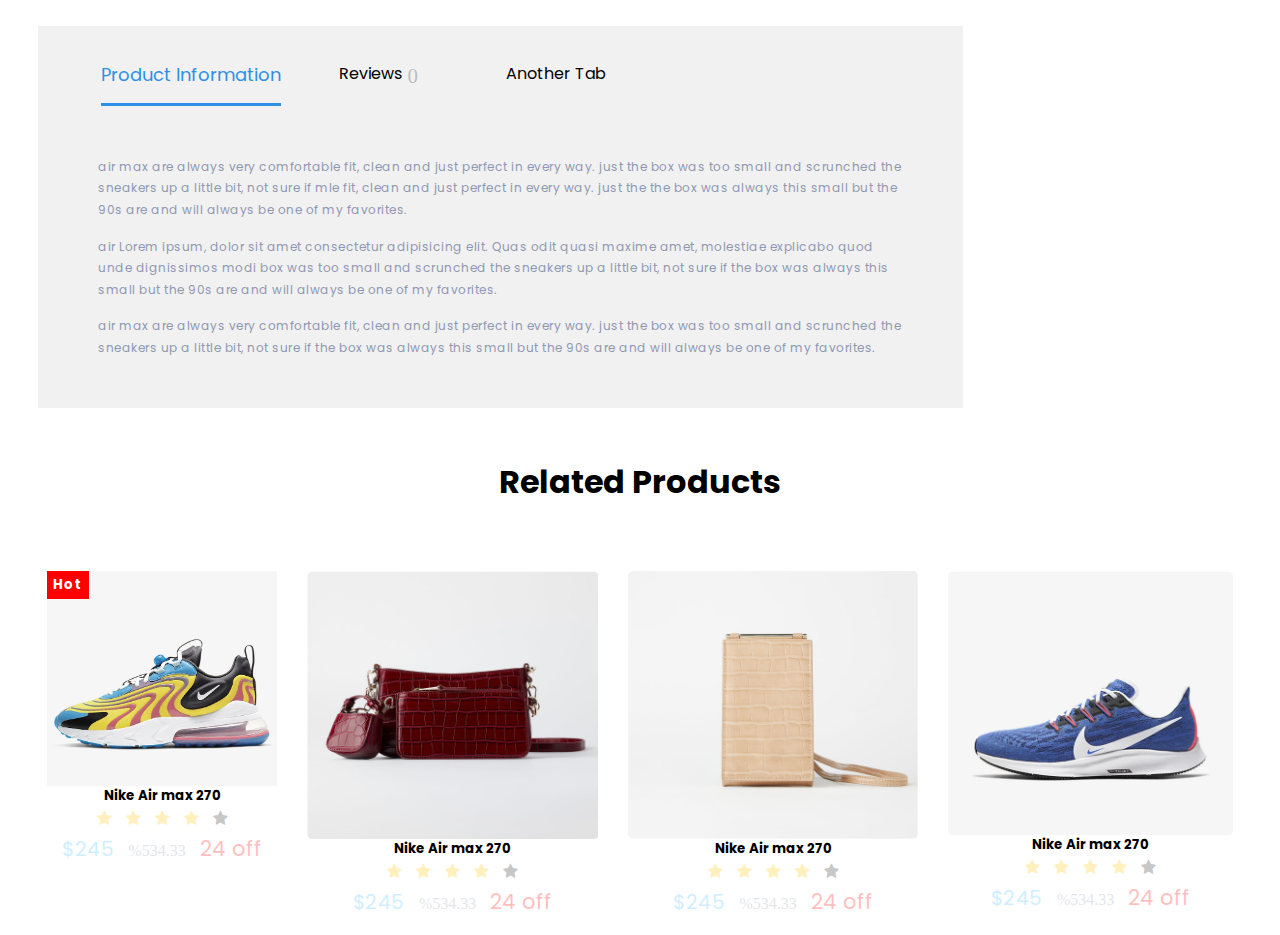
==== ProductPage/Product-page-2-Asadbek/index.html @ 184ba3da "Add files via upload" ====
<html lang="en">
  <head>
    <meta charset="UTF-8" />
    <meta http-equiv="X-UA-Compatible" content="IE=edge" />
    <meta name="viewport" content="width=device-width, initial-scale=1.0" />
    <title>Document</title>
    <link rel="stylesheet" href="./style.css" />
    <link rel="preconnect" href="https://fonts.googleapis.com" />
    <link rel="preconnect" href="https://fonts.gstatic.com" crossorigin />
    <link
      href="https://fonts.googleapis.com/css2?family=Poppins:wght@200;300;500&family=Rubik:ital,wght@0,400;0,500;1,700&display=swap"
      rel="stylesheet"
    />
    <link
      rel="stylesheet"
      href="https://cdnjs.cloudflare.com/ajax/libs/font-awesome/4.7.0/css/font-awesome.min.css"
    />
  </head>
  <body>
    <main>
      <div>
        <div class="navbar">
          <ul class="navs">
            <li class="active">Product Information</li>
            <li class="nav">Reviews <span>0</span></li>
            <li class="nav">Another Tab</li>
          </ul>
        </div>
      </div>

      <div class="contents">
        <p class="content">
          air max are always very comfortable fit, clean and just perfect in
          every way. just the box was too small and scrunched the sneakers up a
          little bit, not sure if mle fit, clean and just perfect in every way.
          just the the box was always this small but the 90s are and will always
          be one of my favorites.
        </p>
        <p class="content">
          air Lorem ipsum, dolor sit amet consectetur adipisicing elit. Quas
          odit quasi maxime amet, molestiae explicabo quod unde dignissimos modi
          box was too small and scrunched the sneakers up a little bit, not sure
          if the box was always this small but the 90s are and will always be
          one of my favorites.
        </p>
        <p class="content">
          air max are always very comfortable fit, clean and just perfect in
          every way. just the box was too small and scrunched the sneakers up a
          little bit, not sure if the box was always this small but the 90s are
          and will always be one of my favorites.
        </p>
      </div>
    </main>

    <section>
      <h1>Related Products</h1>
      <div class="product-lists">
        <div class="product-list">
          <img
            style="width: 230px; height: 215px; object-fit: cover"
            src="./imgs/yellowLineShoe.png"
            alt=""
          />
          <h5 class="hotPrice">Hot</h5>
          <h5>Nike Air max 270</h5>
          <p class="star">
            <span class="fa fa-star checked"></span>
            <span class="fa fa-star checked"></span>
            <span class="fa fa-star checked"></span>
            <span class="fa fa-star checked"></span>
            <span class="fa fa-star"></span>
          </p>
          <div>
            <span class="price">$245</span>
            <span class="lowed">%534.33</span>
            <span id="hot">24 off</span>
          </div>
        </div>
        <div class="product-list">
          <img src="./imgs/darkredBag.png" alt="" />
          <h5>Nike Air max 270</h5>
          <p class="star">
            <span class="fa fa-star checked"></span>
            <span class="fa fa-star checked"></span>
            <span class="fa fa-star checked"></span>
            <span class="fa fa-star checked"></span>
            <span class="fa fa-star"></span>
          </p>
          <p>
            <span class="price">$245</span>
            <span class="lowed">%534.33</span>
            <span id="hot">24 off</span>
          </p>
        </div>
        <div class="product-list">
          <img src="./imgs/womanBagWhite.png" alt="" />
          <h5>Nike Air max 270</h5>
          <p class="star">
            <span class="fa fa-star checked"></span>
            <span class="fa fa-star checked"></span>
            <span class="fa fa-star checked"></span>
            <span class="fa fa-star checked"></span>
            <span class="fa fa-star"></span>
          </p>
          <p>
            <span class="price">$245</span>
            <span class="lowed">%534.33</span>
            <span id="hot">24 off</span>
          </p>
        </div>
        <div class="product-list">
          <img src="./imgs/blueShoeSide.png" alt="" />
          <h5>Nike Air max 270</h5>
          <p class="star">
            <span class="fa fa-star checked"></span>
            <span class="fa fa-star checked"></span>
            <span class="fa fa-star checked"></span>
            <span class="fa fa-star checked"></span>
            <span class="fa fa-star"></span>
          </p>
          <p>
            <span class="price">$245</span>
            <span class="lowed">%534.33</span>
            <span id="hot">24 off</span>
          </p>
        </div>
      </div>
    </section>
  </body>
</html>
---- ProductPage/Product-page-2-Asadbek/style.css ----
* {
  padding: 0;
  margin: 0;
  box-sizing: border-box;
}

body {
  font-family: "Poppins", sans-serif;
}

ul.navs {
  display: flex;
  list-style-type: none;
  padding: 2% 5%;
  /* border-bottom: 3px solid #2e90e5; */
}

ul li {
  display: flex;
  list-style-type: none;
  margin: 2%;
}

main {
  margin: 2% 5% 0 3%;
  height: 382.79931640625px;
  width: 924.5838623046875px;
  left: 1.59375px;
  top: 616.20068359375px;
  border-radius: 0px;
  background-color: #f1f1f1;
}

.nav {
  margin: 2% 5%;
}

span {
  left: 29.24%;
  right: 69.91%;
  top: 65.41%;
  bottom: 32.56%;
  font-family: "Proxima Nova";
  font-style: normal;
  font-weight: normal;
  font-size: 21px;
  line-height: 30px;
  color: #262626;
  margin: 0 5px;
  opacity: 0.25;
}

.active {
  font-family: Poppins;
  font-size: 18px;
  font-style: normal;
  font-weight: 400;
  line-height: 27px;
  letter-spacing: 0em;
  text-align: left;
  color: #2e90e5;
  padding-bottom: 15px;
  border-bottom: 3px solid #2e90e5;
}

.content {
  /* padding: 2px;
  margin: 5px;

  background-color: bisque;
  font-size: 16px; */
  left: 2.61%;
  right: 36.33%;
  top: 72.73%;
  bottom: 20.66%;

  /* Body Text/NormalRegular */

  font-family: Poppins;
  font-style: normal;
  font-weight: normal;
  font-size: 12px;
  line-height: 180%;
  /* or 22px */

  letter-spacing: 0.5px;

  /* Neutral/Grey */

  color: #9098b1;
  margin: 15px 60px;
}

section h1 {
  text-align: center;
  margin: 50px 0;
}

.product-list img {
  width: 100%;
}

img.product-img {
  width: 220px;
}

.product-list {
  text-align: center;
  margin: 15px;
  border: none;
  border-radius: 3px;
  position: relative;
}

.product-lists {
  display: flex;
  width: 95%;
  margin: 0 auto;
  flex-direction: row;
}

.checked {
  color: #ffc600;
}

.price {
  font-family: Poppins;
  font-style: normal;
  font-weight: 400;
  font-size: 20px;
  line-height: 180%;
  letter-spacing: 0.5px;
  color: #40bfff;
}

.lowed {
  color: #9098b1;
  font-size: 16px;
}

#hot {
  color: red;

  font-family: "Poppins";
}

.hotPrice {
  color: white;
  background-color: red;
  position: absolute;
  top: 0;
  left: 0;
  padding: 4px 6px;
  letter-spacing: 1px;
}
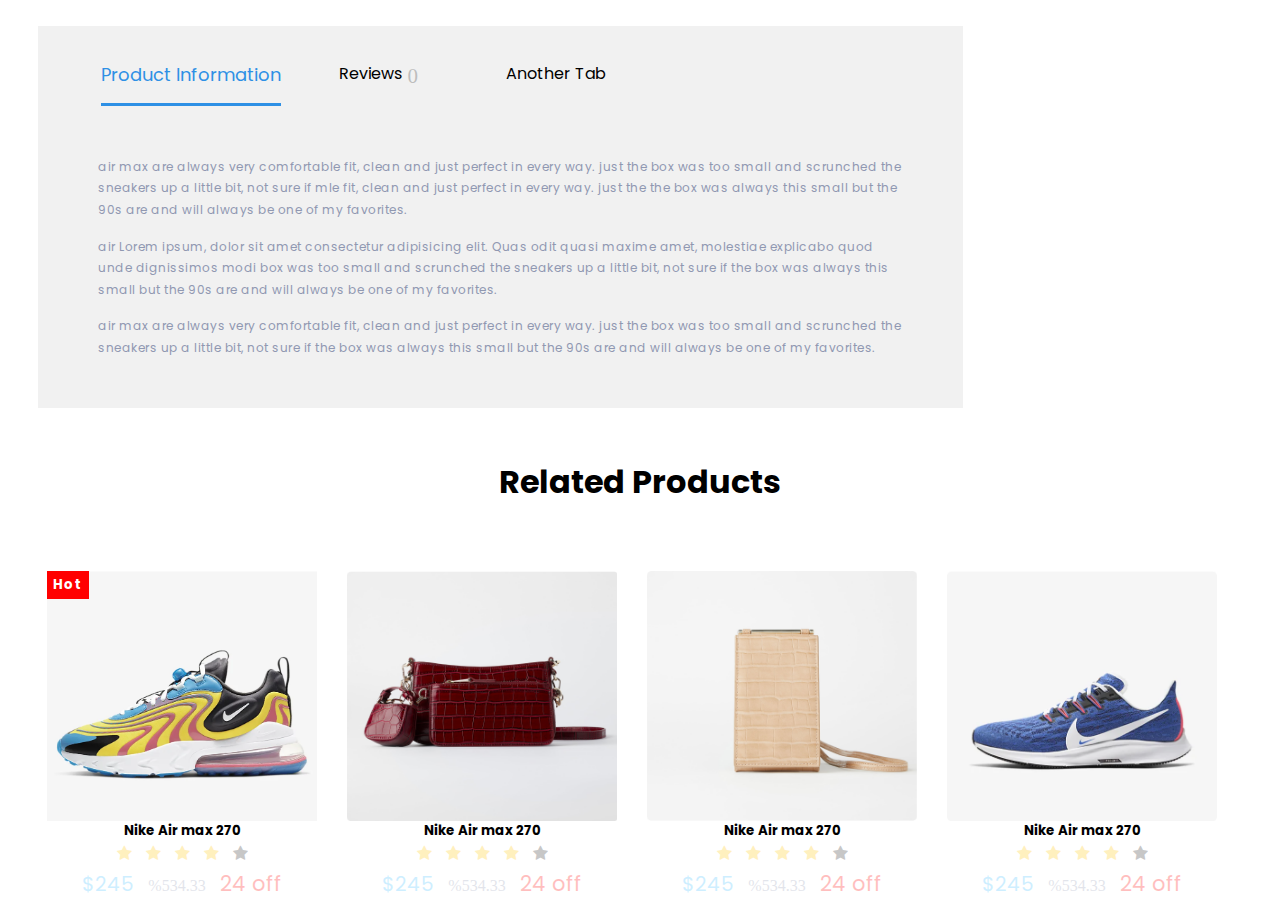
==== commit ad5563f3: "Add files via upload" ====
--- a/ProductPage/Product-page-2-Asadbek/index.html
+++ b/ProductPage/Product-page-2-Asadbek/index.html
@@ -56,11 +56,9 @@
       <h1>Related Products</h1>
       <div class="product-lists">
         <div class="product-list">
-          <img
-            style="width: 230px; height: 215px; object-fit: cover"
-            src="./imgs/yellowLineShoe.png"
-            alt=""
-          />
+          <div class="forImage1">
+            <!-- <img src="./imgs/yellowLineShoe.png" alt="" /> -->
+          </div>
           <h5 class="hotPrice">Hot</h5>
           <h5>Nike Air max 270</h5>
           <p class="star">
@@ -77,7 +75,9 @@
           </div>
         </div>
         <div class="product-list">
-          <img src="./imgs/darkredBag.png" alt="" />
+          <div class="forImage2">
+            <!-- <img src="./imgs/darkredBag.png" alt="" /> -->
+          </div>
           <h5>Nike Air max 270</h5>
           <p class="star">
             <span class="fa fa-star checked"></span>
@@ -93,7 +93,9 @@
           </p>
         </div>
         <div class="product-list">
-          <img src="./imgs/womanBagWhite.png" alt="" />
+          <div class="forImage3">
+            <!-- <img src="./imgs/womanBagWhite.png" alt="" /> -->
+          </div>
           <h5>Nike Air max 270</h5>
           <p class="star">
             <span class="fa fa-star checked"></span>
@@ -109,7 +111,9 @@
           </p>
         </div>
         <div class="product-list">
-          <img src="./imgs/blueShoeSide.png" alt="" />
+          <div class="forImage4">
+            <!-- <img src="./imgs/blueShoeSide.png" alt="" /> -->
+          </div>
           <h5>Nike Air max 270</h5>
           <p class="star">
             <span class="fa fa-star checked"></span>
--- a/ProductPage/Product-page-2-Asadbek/style.css
+++ b/ProductPage/Product-page-2-Asadbek/style.css
@@ -95,10 +95,42 @@
   text-align: center;
   margin: 50px 0;
 }
-
-.product-list img {
+.forImage1 {
+  width: 270px;
+  height: 250px;
+  background-image: url(./imgs/yellowLineShoe.png);
+  object-fit: cover;
+  background-position: center center;
+  background-size: cover;
+}
+.forImage2 {
+  width: 270px;
+  height: 250px;
+  background-image: url(./imgs/darkredBag.png);
+  object-fit: cover;
+  background-position: center center;
+  background-size: cover;
+}
+.forImage3 {
+  width: 270px;
+  height: 250px;
+  background-image: url(./imgs/womanBagWhite.png);
+  object-fit: cover;
+  background-position: center center;
+  background-size: cover;
+}
+.forImage4 {
+  width: 270px;
+  height: 250px;
+  background-image: url(./imgs/blueShoeSide.png);
+  object-fit: cover;
+  background-position: center center;
+  background-size: cover;
+}
+/* .product-list img {
   width: 100%;
-}
+  object-fit: cover;
+} */
 
 img.product-img {
   width: 220px;
